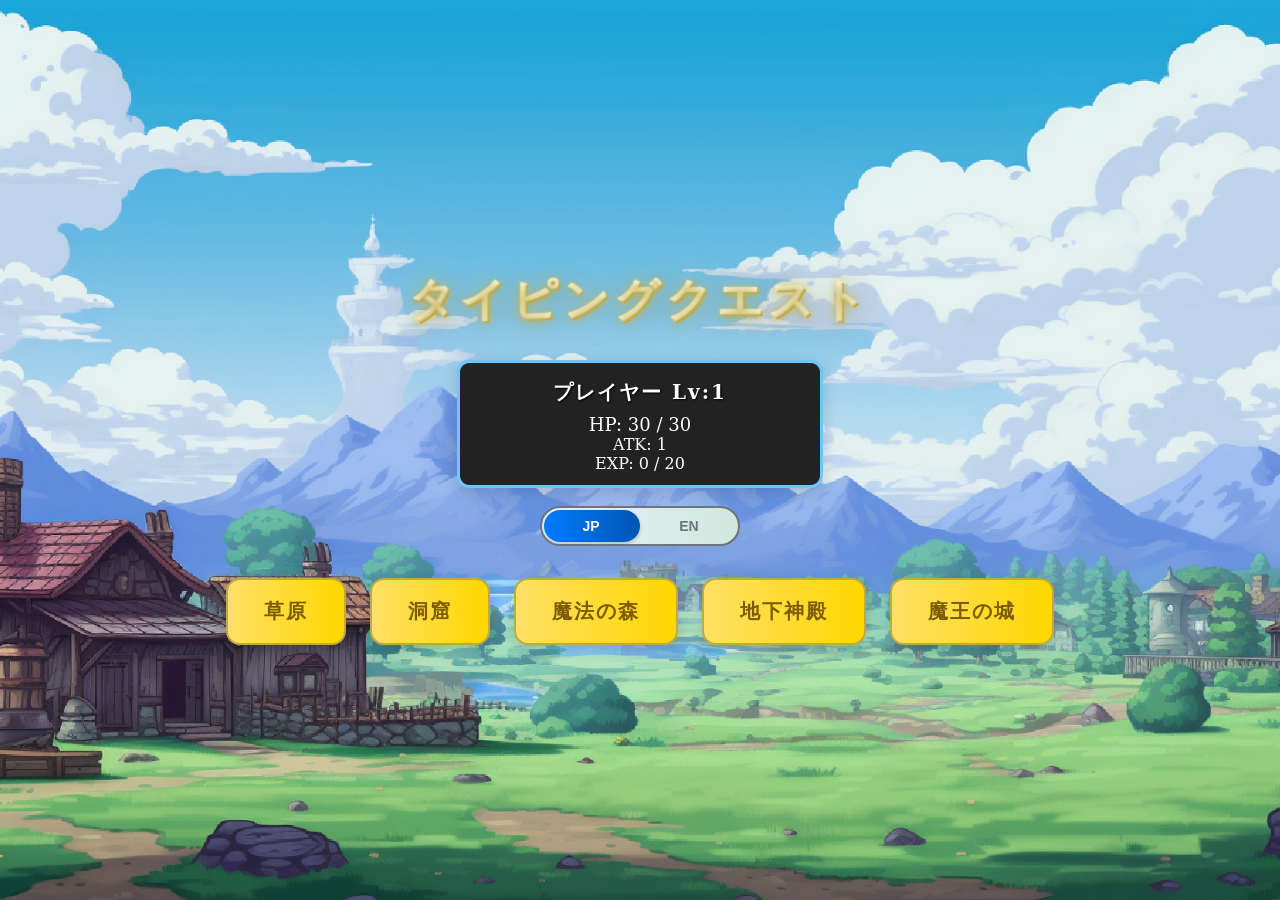
==== public/index.html @ b9130992 "ディレクトリ構造の変更" ====
<!DOCTYPE html>
<html lang="ja">

<head>
  <meta charset="UTF-8" />
  <title>タイピングバトル</title>
  <link rel="stylesheet" href="./css/style-modular.css" />
</head>

<body>
  <div class="container">

    <!-- ステージ選択画面 -->
    <div id="stageSelectScreen" style="display: block;">
      <h1>タイピングクエスト</h1>

      <!-- プレイヤーステータス（ステージ選択画面用） -->
      <div class="status-panel player-panel" id="stageSelectPlayerStatus" style="max-width:320px;margin:0 auto 18px auto;">
        <div class="status-title">プレイヤー <span id="playerLevelLabel_stage">Lv:1</span></div>
        <div class="status-hp"><span id="playerHP_stage">HP: 30 / 30</span></div>
        <div class="status-atk">ATK: <span id="playerATK_stage">1</span></div>
        <div class="status-exp">EXP: <span id="playerExp_stage">0</span> / <span id="nextExp_stage">20</span></div>
      </div>

      <!-- 言語切替トグルボタン -->
      <div class="language-toggle-area" style="margin-bottom: 18px;">
        <div class="language-toggle">
          <button id="langToggleBtn" class="language-toggle-btn" data-lang="ja">
            <span class="toggle-option" data-lang="ja">JP</span>
            <span class="toggle-option" data-lang="en">EN</span>
            <div class="toggle-slider"></div>
          </button>
        </div>
      </div>

      <div class="stage-select-area">
        <button class="stage-select-btn" data-stage="field">草原</button>
        <button class="stage-select-btn" data-stage="cave">洞窟</button>
        <button class="stage-select-btn" data-stage="forest">魔法の森</button>
        <button class="stage-select-btn" data-stage="magma">地下神殿</button>
        <button class="stage-select-btn" data-stage="castle">魔王の城</button>
        <button class="stage-select-btn" id="secretStageBtn" data-stage="secret" style="display:none;">???</button>
      </div>
    </div>

    <!-- バトル画面 -->
    <div id="battleScreen" style="display: none;">
      <!-- ステータスウィンドウ風パネル -->
      <div class="status-panels">
        <div class="status-panel player-panel">
          <div class="status-title">プレイヤー <span id="playerLevelLabel">Lv:1</span></div>
          <div class="status-hp">
            <span id="playerHP">HP: 100 / 100</span>
          </div>
        </div>
        <div class="status-panel enemy-panel">
          <div class="status-title">敵</div>
          <div class="status-hp">
            <span id="enemyHP">HP: 0 / 0</span>
          </div>
        </div>
      </div>

      <div class="battle-area">
        <div id="question"><span id="word"></span></div>
        <div id="timer"><span id="time"></span></div>
        <div id="countdown"></div>
      </div>

      <!-- バトルログ・メッセージウィンドウ -->
      <div id="battleLog" class="battle-log"></div>

      <input id="input" type="text" autocomplete="off" />

      <div class="btn-area">
        <div class="flex-center">
          <button id="startBtn">バトル開始</button>
          <button id="nextBattleBtn" style="display: none">次のバトルへ</button>
          <button id="backToStageBtn" type="button">ステージ選択に戻る</button>
        </div>
      </div>

      <!-- 入力注意文（バトル前のみ） -->
      <div id="inputNotice">
        ※スタート前に「半角英数入力」になっているか確認してください。
      </div>
      <!-- 全角警告（常時チェック） -->
      <div id="zenkakuWarning">
        ※現在、全角文字が含まれています。半角英数で入力してください。
      </div>
    </div>

    <!-- エンディング画面 -->
    <div id="endingScreen" style="display:none;">
      <div class="ending-message" style="max-width:600px;margin:32px auto 24px auto;font-size:1.3rem;line-height:2;">
        <p>おめでとう！<br>あなたは魔王を倒し、世界に平和をもたらしました！</p>
        <p>勇者としての冒険はこれで終わりですが、<br>さらなる高みを目指して再び挑戦することもできます。</p>
      </div>
      <button id="endingToTitleBtn" style="font-size:1.1rem;padding:14px 38px;">タイトルへ戻る</button>
    </div>

  </div>

  <!-- JavaScript modules in dependency order -->
  <script src="./js/utils/utils.js"></script>
  <script src="./js/core/GameState.js"></script>
  <script src="./js/core/GameData.js"></script>
  <script src="./js/systems/RomajiSystem.js"></script>
  <script src="./js/systems/UISystem.js"></script>
  <script src="./js/systems/BattleSystem.js"></script>
  <script src="./js/main.js"></script>
</body>

</html>
---- public/css/style-modular.css ----
@charset "UTF-8";
@import url("https://fonts.googleapis.com/css2?family=Cinzel:wght@700&display=swap");
#startBtn, #nextBattleBtn, #backToStageBtn, #endingToTitleBtn, .stage-select-btn {
  font-family: "serif", "游ゴシック", YuGothic, "Meiryo", sans-serif;
  font-weight: bold;
  border-radius: 12px;
  letter-spacing: 2px;
  cursor: pointer;
  transition: background 0.2s ease, box-shadow 0.2s ease, transform 0.1s ease;
  outline: none;
}

#startBtn:disabled, #nextBattleBtn:disabled, #backToStageBtn:disabled, #endingToTitleBtn:disabled, .stage-select-btn:disabled {
  background: #ccc !important;
  color: #888 !important;
  border-color: #bbb !important;
  cursor: not-allowed;
  box-shadow: none !important;
  transform: none !important;
}

#startBtn:hover:not(:disabled), #nextBattleBtn:hover:not(:disabled), #backToStageBtn:hover:not(:disabled), #endingToTitleBtn:hover:not(:disabled), .stage-select-btn:hover:not(:disabled) {
  transform: translateY(-2px) scale(1.04);
}

#endingToTitleBtn:active, .stage-select-btn:active {
  transform: scale(0.98);
}

body {
  font-family: sans-serif;
  text-align: center;
  margin: 0;
}

@keyframes shake {
  0% {
    transform: translateX(0);
  }
  30% {
    transform: translateX(-1px);
  }
  60% {
    transform: translateX(1px);
  }
  100% {
    transform: translateX(0);
  }
}

@keyframes missPop {
  0% {
    opacity: 0;
    transform: scale(0.7) translateY(10px);
  }
  80% {
    opacity: 1;
    transform: scale(1.2) translateY(-6px);
  }
  100% {
    opacity: 1;
    transform: scale(1) translateY(0);
  }
}

.container {
  display: flex;
  flex-direction: column;
  justify-content: center;
  background-image: url(../../img/bg01.jpg);
  height: 100vh;
  background-size: cover;
  background-position: center;
}

.container.shake {
  animation: shake 0.18s cubic-bezier(0.36, 0.07, 0.19, 0.97) 1 both;
}

.stage-select-area {
  display: flex;
  flex-direction: row;
  justify-content: center;
  flex-wrap: wrap;
  gap: 24px;
  margin: 32px 0 24px 0;
}

.btn-area {
  display: flex;
  flex-direction: column;
  align-items: center;
  gap: 10px;
  margin-top: 20px;
}

.btn-area .flex-center {
  display: flex;
  flex-direction: column;
  align-items: center;
  justify-content: center;
  gap: 20px;
  width: 100%;
}

.battle-area {
  display: flex;
  flex-direction: column;
  align-items: center;
  justify-content: center;
  gap: 10px;
  position: relative;
  min-width: 220px;
  max-width: 600px;
  min-height: 40px;
  background: #232323;
  border-radius: 10px;
  border: 2.5px solid #fff;
  margin: 0 auto;
  padding: 20px 15px;
}

.battle-area #question {
  min-height: 40px;
  color: #fff;
  font-size: 24px;
  font-family: "serif", "游ゴシック", YuGothic, "Meiryo", sans-serif;
  font-weight: bold;
  letter-spacing: 1.5px;
  text-shadow: 1px 1px 2px #000, 0 0 8px rgba(255, 224, 102, 0.33);
  display: flex;
  align-items: center;
  justify-content: center;
  width: 100%;
}

.battle-area #question .correct {
  color: blue;
}

.battle-area #question .underline {
  border-bottom: 2px solid blue;
}

.battle-area #timer {
  min-height: 40px;
  color: #6ec6ff;
  font-size: 20px;
  font-family: "serif", "游ゴシック", YuGothic, "Meiryo", sans-serif;
  font-weight: bold;
  text-shadow: 1px 1px 2px #000, 0 0 8px rgba(110, 198, 255, 0.33);
  display: flex;
  align-items: center;
  justify-content: center;
  width: 100%;
}

.battle-area #countdown {
  position: absolute;
  top: 50%;
  left: 50%;
  transform: translate(-50%, -50%);
  color: #fff;
  font-size: 32px;
}

h1 {
  font-family: "Cinzel", "serif", "游ゴシック", YuGothic, "Meiryo", sans-serif;
  font-size: 2.8rem;
  font-weight: bold;
  letter-spacing: 0.12em;
  color: #fffbe6;
  text-shadow: 0 2px 8px #bfa940, 0 0 2px #fff, 2px 2px 0 #bfa940, 0 0 24px #ffe06699;
  background: linear-gradient(90deg, #ffe066 0%, #ffd700 40%, #fffbe6 100%);
  -webkit-background-clip: text;
  -webkit-text-fill-color: transparent;
  background-clip: text;
  margin-bottom: 18px;
  padding: 8px 0 10px 0;
  filter: drop-shadow(0 4px 16px rgba(0, 0, 0, 0.18));
}

.ending-message {
  background: rgba(35, 35, 35, 0.93);
  border: 3px solid #ffe066;
  border-radius: 16px;
  color: #fffbe6;
  box-shadow: 0 6px 24px rgba(0, 0, 0, 0.22);
  padding: 32px 28px 28px 28px;
  text-align: center;
  font-family: "Cinzel", "serif", "游ゴシック", YuGothic, "Meiryo", sans-serif;
  font-size: 1.35rem;
  margin-bottom: 32px;
  margin-top: 18px;
  letter-spacing: 1.2px;
  line-height: 2.1;
}

.status-panels {
  display: flex;
  justify-content: center;
  gap: 40px;
  margin-bottom: 20px;
}

.status-panel {
  background: #222;
  border: 3px solid #c9b87a;
  border-radius: 12px;
  color: #fff;
  min-width: 220px;
  padding: 16px 20px 12px 20px;
  box-shadow: 0 4px 16px rgba(0, 0, 0, 0.15);
  font-family: "serif", "游ゴシック", YuGothic, "Meiryo", sans-serif;
}

.status-panel.player-panel {
  border-color: #6ec6ff;
}

.status-panel.enemy-panel {
  border-color: #ff7675;
}

.status-title {
  font-size: 20px;
  font-weight: bold;
  margin-bottom: 8px;
  letter-spacing: 2px;
  color: #fff;
  text-shadow: 1px 1px 2px #000;
}

.status-hp {
  font-size: 18px;
  margin-top: 6px;
}

.status-name {
  font-size: 18px;
  margin-bottom: 4px;
  color: #ffb347;
}

.battle-log {
  background: #222;
  border: 2px solid #ffe066;
  border-radius: 10px;
  color: #fff;
  max-width: 600px;
  margin: 20px auto 10px auto;
  padding: 10px 18px;
  font-size: 18px;
  font-family: "serif", "游ゴシック", YuGothic, "Meiryo", sans-serif;
  box-shadow: 0 2px 8px rgba(0, 0, 0, 0.1);
  text-align: left;
  white-space: pre-line;
  min-height: 10.5em;
  max-height: 10.5em;
  overflow-y: auto;
}

.battle-log .critical {
  color: red;
  font-weight: bold;
}

#startBtn {
  background: linear-gradient(90deg, #ff7675 0%, #d63031 100%);
  color: #fff;
  font-size: 22px;
  border: 2.5px solid #b71c1c;
  box-shadow: 0 4px 16px rgba(0, 0, 0, 0.15);
  padding: 12px 38px;
}

#startBtn:hover:not(:disabled) {
  background: linear-gradient(90deg, #ffeaea 0%, #ff7675 100%);
  color: #b71c1c;
  box-shadow: 0 6px 24px rgba(0, 0, 0, 0.22);
}

#nextBattleBtn {
  background: linear-gradient(90deg, #6ec6ff 0%, #2196f3 100%);
  color: #fff;
  font-size: 20px;
  border: 2.5px solid #1976d2;
  box-shadow: 0 4px 16px rgba(0, 0, 0, 0.15);
  padding: 12px 34px;
  margin: 18px 0 10px 0;
}

#nextBattleBtn:hover:not(:disabled) {
  background: linear-gradient(90deg, #e3f7ff 0%, #6ec6ff 100%);
  color: #1976d2;
  box-shadow: 0 6px 24px rgba(0, 0, 0, 0.22);
}

#backToStageBtn {
  background: linear-gradient(90deg, #ffe066 0%, #ffd700 100%);
  color: #7c5c00;
  font-size: 16px;
  border: 2.5px solid #bfa940;
  box-shadow: 0 4px 16px rgba(0, 0, 0, 0.15);
  padding: 10px 25px;
}

#backToStageBtn:hover:not(:disabled) {
  background: linear-gradient(90deg, #fffbe6 0%, #ffe066 100%);
  color: #bfa940;
  box-shadow: 0 6px 24px rgba(0, 0, 0, 0.22);
}

#endingToTitleBtn {
  background: linear-gradient(90deg, #ffe066 0%, #ffd700 100%);
  color: #7c5c00;
  font-family: "Cinzel", "serif", "游ゴシック", YuGothic, "Meiryo", sans-serif;
  font-size: 1.18rem;
  border: 2.5px solid #bfa940;
  border-radius: 14px;
  box-shadow: 0 4px 16px rgba(0, 0, 0, 0.15);
  padding: 16px 44px;
  margin-top: 18px;
}

#endingToTitleBtn:hover, #endingToTitleBtn:focus {
  background: linear-gradient(90deg, #fffbe6 0%, #ffe066 100%);
  color: #bfa940;
  box-shadow: 0 6px 24px rgba(0, 0, 0, 0.22);
}

#endingToTitleBtn:active {
  background: #ffd700;
  color: #bfa940;
  box-shadow: 0 2px 8px rgba(0, 0, 0, 0.1);
}

.stage-select-btn {
  background: linear-gradient(90deg, #ffe066 0%, #ffd700 100%);
  color: #7c5c00;
  font-family: "Cinzel", "serif", "游ゴシック", YuGothic, "Meiryo", sans-serif;
  font-size: 1.25rem;
  border: 2.5px solid #bfa940;
  border-radius: 14px;
  box-shadow: 0 4px 16px rgba(0, 0, 0, 0.15);
  padding: 18px 36px;
}

.stage-select-btn:hover, .stage-select-btn:focus {
  background: linear-gradient(90deg, #fffbe6 0%, #ffe066 100%);
  color: #bfa940;
  box-shadow: 0 6px 24px rgba(0, 0, 0, 0.22);
}

.stage-select-btn:active {
  background: #ffd700;
  color: #bfa940;
  box-shadow: 0 2px 8px rgba(0, 0, 0, 0.1);
}

.language-toggle-area {
  display: flex;
  align-items: center;
  justify-content: center;
  flex-wrap: wrap;
  gap: 8px;
}

.language-toggle {
  position: relative;
}

.language-toggle-btn {
  position: relative;
  display: flex;
  align-items: center;
  background: linear-gradient(90deg, #e8f4fd 0%, #d1e7dd 100%);
  border: 2px solid #6c757d;
  border-radius: 25px;
  padding: 0;
  cursor: pointer;
  transition: all 0.3s ease;
  outline: none;
  overflow: hidden;
  width: 200px;
  height: 40px;
}

.language-toggle-btn:hover {
  border-color: #495057;
  box-shadow: 0 2px 8px rgba(0, 0, 0, 0.1);
}

.language-toggle-btn[data-lang="ja"] .toggle-option[data-lang="ja"] {
  color: #fff;
  font-weight: bold;
}

.language-toggle-btn[data-lang="ja"] .toggle-option[data-lang="en"] {
  color: #6c757d;
}

.language-toggle-btn[data-lang="ja"] .toggle-slider {
  transform: translateX(0);
}

.language-toggle-btn[data-lang="en"] .toggle-option[data-lang="ja"] {
  color: #6c757d;
}

.language-toggle-btn[data-lang="en"] .toggle-option[data-lang="en"] {
  color: #fff;
  font-weight: bold;
}

.language-toggle-btn[data-lang="en"] .toggle-slider {
  transform: translateX(100%);
}

.toggle-option {
  position: relative;
  display: flex;
  align-items: center;
  justify-content: center;
  width: 50%;
  height: 100%;
  font-size: 14px;
  font-weight: bold;
  color: #6c757d;
  transition: all 0.3s ease;
  z-index: 2;
  pointer-events: none;
}

.toggle-slider {
  position: absolute;
  top: 2px;
  left: 2px;
  width: calc(50% - 2px);
  height: calc(100% - 4px);
  background: linear-gradient(90deg, #007bff 0%, #0056b3 100%);
  border-radius: 21px;
  transition: transform 0.3s ease;
  box-shadow: 0 2px 4px rgba(0, 0, 0, 0.2);
  z-index: 1;
}

#input {
  position: absolute;
  left: -9999px;
}

#inputNotice {
  color: #ff4200;
  font-weight: bold;
  margin-bottom: 10px;
}

#zenkakuWarning {
  color: red;
  font-weight: bold;
  margin-bottom: 10px;
  display: none;
}

#enemy {
  display: none;
  font-size: 24px;
  font-weight: bold;
}

.missEffect {
  position: absolute;
  z-index: 1000;
  color: #ff4444;
  font-size: 2.2rem;
  font-weight: bold;
  pointer-events: none;
  opacity: 1;
  transform: scale(1) translateY(0);
  transition: opacity 0.4s, transform 0.4s;
  text-shadow: 0 0 8px #fff, 0 0 2px #ff4444;
  animation: missPop 0.3s ease cubic-bezier(0.7, -0.2, 0.7, 1.5);
}

.missEffect.fadeout {
  opacity: 0;
  transform: scale(1.1) translateY(-18px);
}
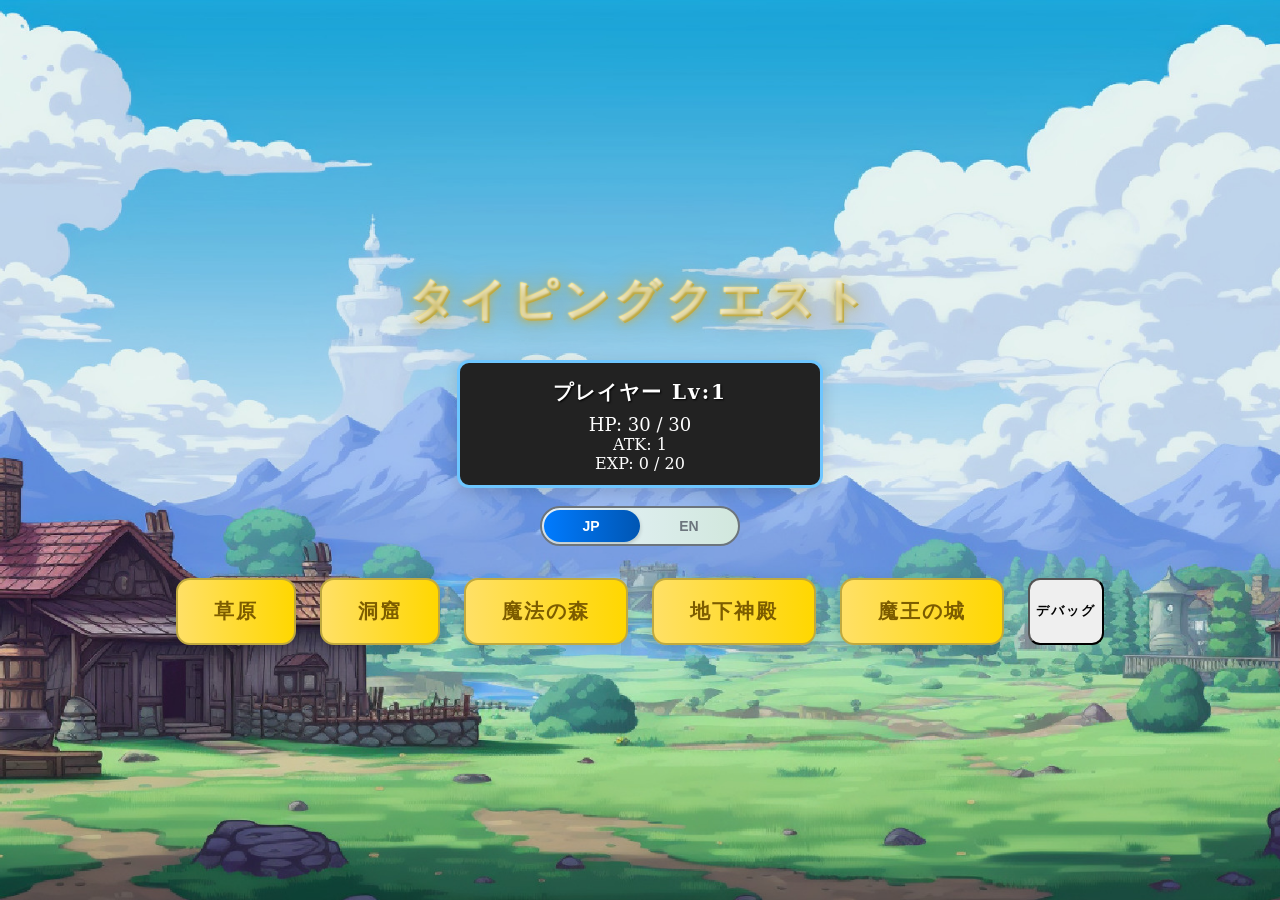
==== commit fb456cdc: "Add debug screen for typing system - Add debug screen HTML structure with text selection and typing " ====
--- a/public/index.html
+++ b/public/index.html
@@ -40,6 +40,7 @@
         <button class="stage-select-btn" data-stage="magma">地下神殿</button>
         <button class="stage-select-btn" data-stage="castle">魔王の城</button>
         <button class="stage-select-btn" id="secretStageBtn" data-stage="secret" style="display:none;">???</button>
+        <button class="debug-btn" id="debugBtn">デバッグ</button>
       </div>
     </div>
 
@@ -101,6 +102,74 @@
 
   </div>
 
+  <!-- デバッグ画面 -->
+  <div id="debugScreen" style="display:none;">
+    <h1>タイピングデバッグ</h1>
+    
+    <!-- テキスト選択エリア -->
+    <div class="debug-text-selection">
+      <div class="status-panel" style="max-width:600px;margin:0 auto 20px auto;">
+        <div class="status-title">練習テキスト選択</div>
+        
+        <!-- 言語切替 -->
+        <div class="language-toggle-area" style="margin-bottom: 18px;">
+          <div class="language-toggle">
+            <button id="debugLangToggleBtn" class="language-toggle-btn" data-lang="ja">
+              <span class="toggle-option" data-lang="ja">JP</span>
+              <span class="toggle-option" data-lang="en">EN</span>
+              <div class="toggle-slider"></div>
+            </button>
+          </div>
+        </div>
+        
+        <!-- 定型文選択 -->
+        <div style="margin-bottom: 15px;">
+          <label style="color: #fff; margin-bottom: 8px; display: block;">定型文から選択:</label>
+          <select id="debugWordSelect" style="width: 100%; padding: 8px; border-radius: 6px; border: 2px solid #c9b87a; background: #333; color: #fff;">
+            <option value="">選択してください</option>
+          </select>
+        </div>
+        
+        <!-- カスタムテキスト入力 -->
+        <div>
+          <label style="color: #fff; margin-bottom: 8px; display: block;">カスタムテキスト:</label>
+          <textarea id="debugCustomText" placeholder="練習したいテキストを入力してください" 
+                   style="width: 100%; height: 80px; padding: 8px; border-radius: 6px; border: 2px solid #c9b87a; background: #333; color: #fff; resize: vertical;"></textarea>
+        </div>
+        
+        <button id="debugStartBtn" class="stage-select-btn" style="margin-top: 15px;">練習開始</button>
+      </div>
+    </div>
+    
+    <!-- タイピング練習エリア -->
+    <div id="debugTypingArea" style="display:none;">
+      <div class="battle-area">
+        <div id="debugQuestion"><span id="debugWord"></span></div>
+        <div id="debugTimer"><span id="debugTime"></span></div>
+      </div>
+      
+      <input id="debugInput" type="text" autocomplete="off" style="position: absolute; left: -9999px;" />
+      
+      <!-- 結果表示 -->
+      <div id="debugResults" class="status-panel" style="max-width:600px;margin:20px auto;">
+        <div class="status-title">結果</div>
+        <div id="debugResultsContent" style="color: #fff;"></div>
+      </div>
+      
+      <div class="btn-area">
+        <div class="flex-center">
+          <button id="debugResetBtn" class="stage-select-btn">リセット</button>
+          <button id="debugBackBtn" class="stage-select-btn">テキスト選択に戻る</button>
+        </div>
+      </div>
+    </div>
+    
+    <!-- 戻るボタン -->
+    <div class="btn-area" style="margin-top: 20px;">
+      <button id="debugBackToStageBtn" class="stage-select-btn">ステージ選択に戻る</button>
+    </div>
+  </div>
+
   <!-- JavaScript modules in dependency order -->
   <script src="./js/utils/utils.js"></script>
   <script src="./js/core/GameState.js"></script>
@@ -108,7 +177,8 @@
   <script src="./js/systems/RomajiSystem.js"></script>
   <script src="./js/systems/UISystem.js"></script>
   <script src="./js/systems/BattleSystem.js"></script>
+  <script src="./js/systems/DebugSystem.js"></script>
   <script src="./js/main.js"></script>
 </body>
 
-</html>+</html>
--- a/public/css/style-modular.css
+++ b/public/css/style-modular.css
@@ -1,6 +1,6 @@
 @charset "UTF-8";
 @import url("https://fonts.googleapis.com/css2?family=Cinzel:wght@700&display=swap");
-#startBtn, #nextBattleBtn, #backToStageBtn, #endingToTitleBtn, .stage-select-btn {
+#startBtn, #nextBattleBtn, #backToStageBtn, #endingToTitleBtn, .stage-select-btn, .debug-btn {
   font-family: "serif", "游ゴシック", YuGothic, "Meiryo", sans-serif;
   font-weight: bold;
   border-radius: 12px;
@@ -10,7 +10,7 @@
   outline: none;
 }
 
-#startBtn:disabled, #nextBattleBtn:disabled, #backToStageBtn:disabled, #endingToTitleBtn:disabled, .stage-select-btn:disabled {
+#startBtn:disabled, #nextBattleBtn:disabled, #backToStageBtn:disabled, #endingToTitleBtn:disabled, .stage-select-btn:disabled, .debug-btn:disabled {
   background: #ccc !important;
   color: #888 !important;
   border-color: #bbb !important;
@@ -19,11 +19,11 @@
   transform: none !important;
 }
 
-#startBtn:hover:not(:disabled), #nextBattleBtn:hover:not(:disabled), #backToStageBtn:hover:not(:disabled), #endingToTitleBtn:hover:not(:disabled), .stage-select-btn:hover:not(:disabled) {
+#startBtn:hover:not(:disabled), #nextBattleBtn:hover:not(:disabled), #backToStageBtn:hover:not(:disabled), #endingToTitleBtn:hover:not(:disabled), .stage-select-btn:hover:not(:disabled), .debug-btn:hover:not(:disabled) {
   transform: translateY(-2px) scale(1.04);
 }
 
-#endingToTitleBtn:active, .stage-select-btn:active {
+#endingToTitleBtn:active, .stage-select-btn:active, .debug-btn:active {
   transform: scale(0.98);
 }
 
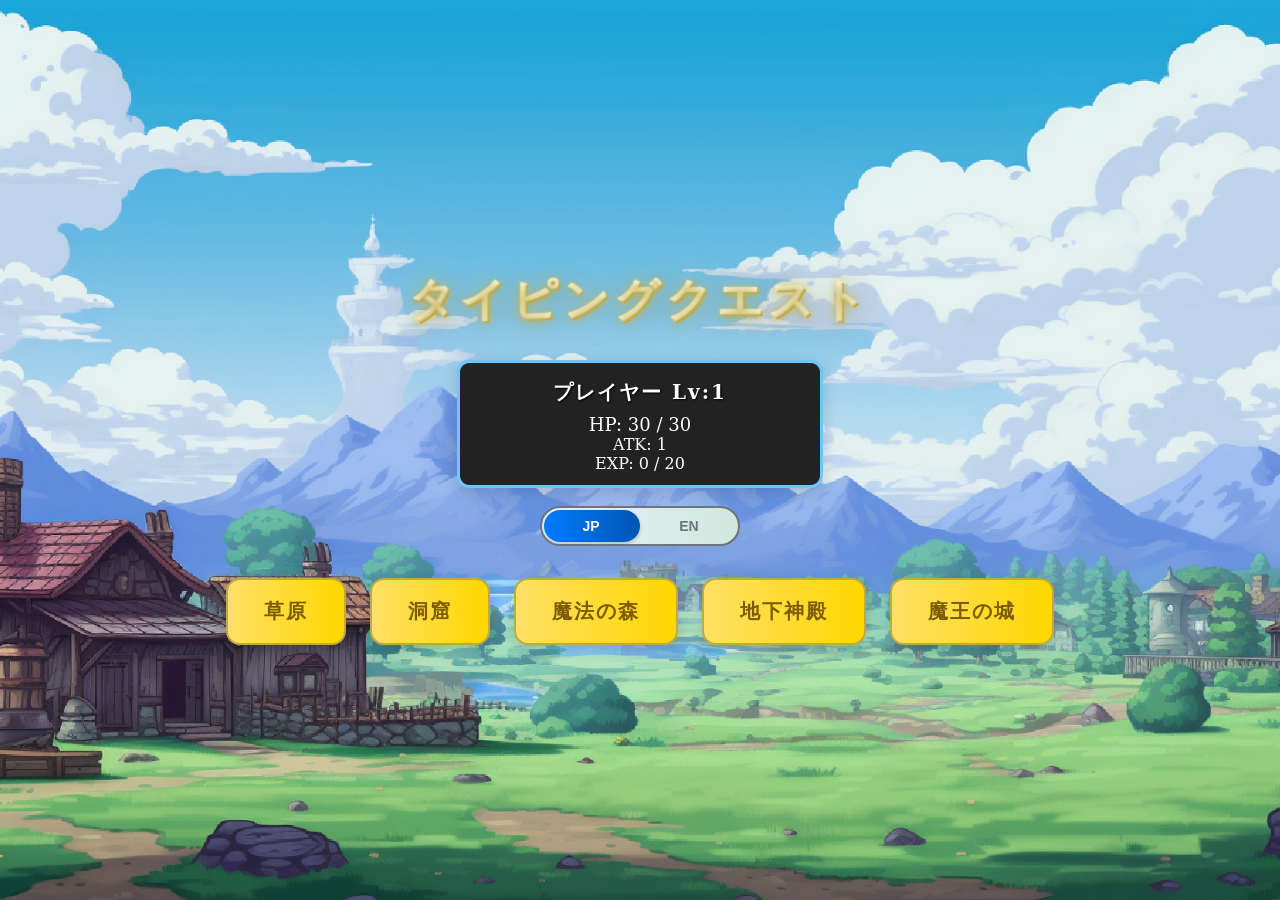
==== commit 77691567: "Revert "Merge pull request #4 from miiikotoo/devin/1723346765-typing-debug-screen" This reverts comm" ====
--- a/public/index.html
+++ b/public/index.html
@@ -40,7 +40,6 @@
         <button class="stage-select-btn" data-stage="magma">地下神殿</button>
         <button class="stage-select-btn" data-stage="castle">魔王の城</button>
         <button class="stage-select-btn" id="secretStageBtn" data-stage="secret" style="display:none;">???</button>
-        <button class="debug-btn" id="debugBtn">デバッグ</button>
       </div>
     </div>
 
@@ -102,74 +101,6 @@
 
   </div>
 
-  <!-- デバッグ画面 -->
-  <div id="debugScreen" style="display:none;">
-    <h1>タイピングデバッグ</h1>
-    
-    <!-- テキスト選択エリア -->
-    <div class="debug-text-selection">
-      <div class="status-panel" style="max-width:600px;margin:0 auto 20px auto;">
-        <div class="status-title">練習テキスト選択</div>
-        
-        <!-- 言語切替 -->
-        <div class="language-toggle-area" style="margin-bottom: 18px;">
-          <div class="language-toggle">
-            <button id="debugLangToggleBtn" class="language-toggle-btn" data-lang="ja">
-              <span class="toggle-option" data-lang="ja">JP</span>
-              <span class="toggle-option" data-lang="en">EN</span>
-              <div class="toggle-slider"></div>
-            </button>
-          </div>
-        </div>
-        
-        <!-- 定型文選択 -->
-        <div style="margin-bottom: 15px;">
-          <label style="color: #fff; margin-bottom: 8px; display: block;">定型文から選択:</label>
-          <select id="debugWordSelect" style="width: 100%; padding: 8px; border-radius: 6px; border: 2px solid #c9b87a; background: #333; color: #fff;">
-            <option value="">選択してください</option>
-          </select>
-        </div>
-        
-        <!-- カスタムテキスト入力 -->
-        <div>
-          <label style="color: #fff; margin-bottom: 8px; display: block;">カスタムテキスト:</label>
-          <textarea id="debugCustomText" placeholder="練習したいテキストを入力してください" 
-                   style="width: 100%; height: 80px; padding: 8px; border-radius: 6px; border: 2px solid #c9b87a; background: #333; color: #fff; resize: vertical;"></textarea>
-        </div>
-        
-        <button id="debugStartBtn" class="stage-select-btn" style="margin-top: 15px;">練習開始</button>
-      </div>
-    </div>
-    
-    <!-- タイピング練習エリア -->
-    <div id="debugTypingArea" style="display:none;">
-      <div class="battle-area">
-        <div id="debugQuestion"><span id="debugWord"></span></div>
-        <div id="debugTimer"><span id="debugTime"></span></div>
-      </div>
-      
-      <input id="debugInput" type="text" autocomplete="off" style="position: absolute; left: -9999px;" />
-      
-      <!-- 結果表示 -->
-      <div id="debugResults" class="status-panel" style="max-width:600px;margin:20px auto;">
-        <div class="status-title">結果</div>
-        <div id="debugResultsContent" style="color: #fff;"></div>
-      </div>
-      
-      <div class="btn-area">
-        <div class="flex-center">
-          <button id="debugResetBtn" class="stage-select-btn">リセット</button>
-          <button id="debugBackBtn" class="stage-select-btn">テキスト選択に戻る</button>
-        </div>
-      </div>
-    </div>
-    
-    <!-- 戻るボタン -->
-    <div class="btn-area" style="margin-top: 20px;">
-      <button id="debugBackToStageBtn" class="stage-select-btn">ステージ選択に戻る</button>
-    </div>
-  </div>
-
   <!-- JavaScript modules in dependency order -->
   <script src="./js/utils/utils.js"></script>
   <script src="./js/core/GameState.js"></script>
@@ -177,8 +108,7 @@
   <script src="./js/systems/RomajiSystem.js"></script>
   <script src="./js/systems/UISystem.js"></script>
   <script src="./js/systems/BattleSystem.js"></script>
-  <script src="./js/systems/DebugSystem.js"></script>
   <script src="./js/main.js"></script>
 </body>
 
-</html>
+</html>
--- a/public/css/style-modular.css
+++ b/public/css/style-modular.css
@@ -1,6 +1,6 @@
 @charset "UTF-8";
 @import url("https://fonts.googleapis.com/css2?family=Cinzel:wght@700&display=swap");
-#startBtn, #nextBattleBtn, #backToStageBtn, #endingToTitleBtn, .stage-select-btn, .debug-btn {
+#startBtn, #nextBattleBtn, #backToStageBtn, #endingToTitleBtn, .stage-select-btn {
   font-family: "serif", "游ゴシック", YuGothic, "Meiryo", sans-serif;
   font-weight: bold;
   border-radius: 12px;
@@ -10,7 +10,7 @@
   outline: none;
 }
 
-#startBtn:disabled, #nextBattleBtn:disabled, #backToStageBtn:disabled, #endingToTitleBtn:disabled, .stage-select-btn:disabled, .debug-btn:disabled {
+#startBtn:disabled, #nextBattleBtn:disabled, #backToStageBtn:disabled, #endingToTitleBtn:disabled, .stage-select-btn:disabled {
   background: #ccc !important;
   color: #888 !important;
   border-color: #bbb !important;
@@ -19,11 +19,11 @@
   transform: none !important;
 }
 
-#startBtn:hover:not(:disabled), #nextBattleBtn:hover:not(:disabled), #backToStageBtn:hover:not(:disabled), #endingToTitleBtn:hover:not(:disabled), .stage-select-btn:hover:not(:disabled), .debug-btn:hover:not(:disabled) {
+#startBtn:hover:not(:disabled), #nextBattleBtn:hover:not(:disabled), #backToStageBtn:hover:not(:disabled), #endingToTitleBtn:hover:not(:disabled), .stage-select-btn:hover:not(:disabled) {
   transform: translateY(-2px) scale(1.04);
 }
 
-#endingToTitleBtn:active, .stage-select-btn:active, .debug-btn:active {
+#endingToTitleBtn:active, .stage-select-btn:active {
   transform: scale(0.98);
 }
 
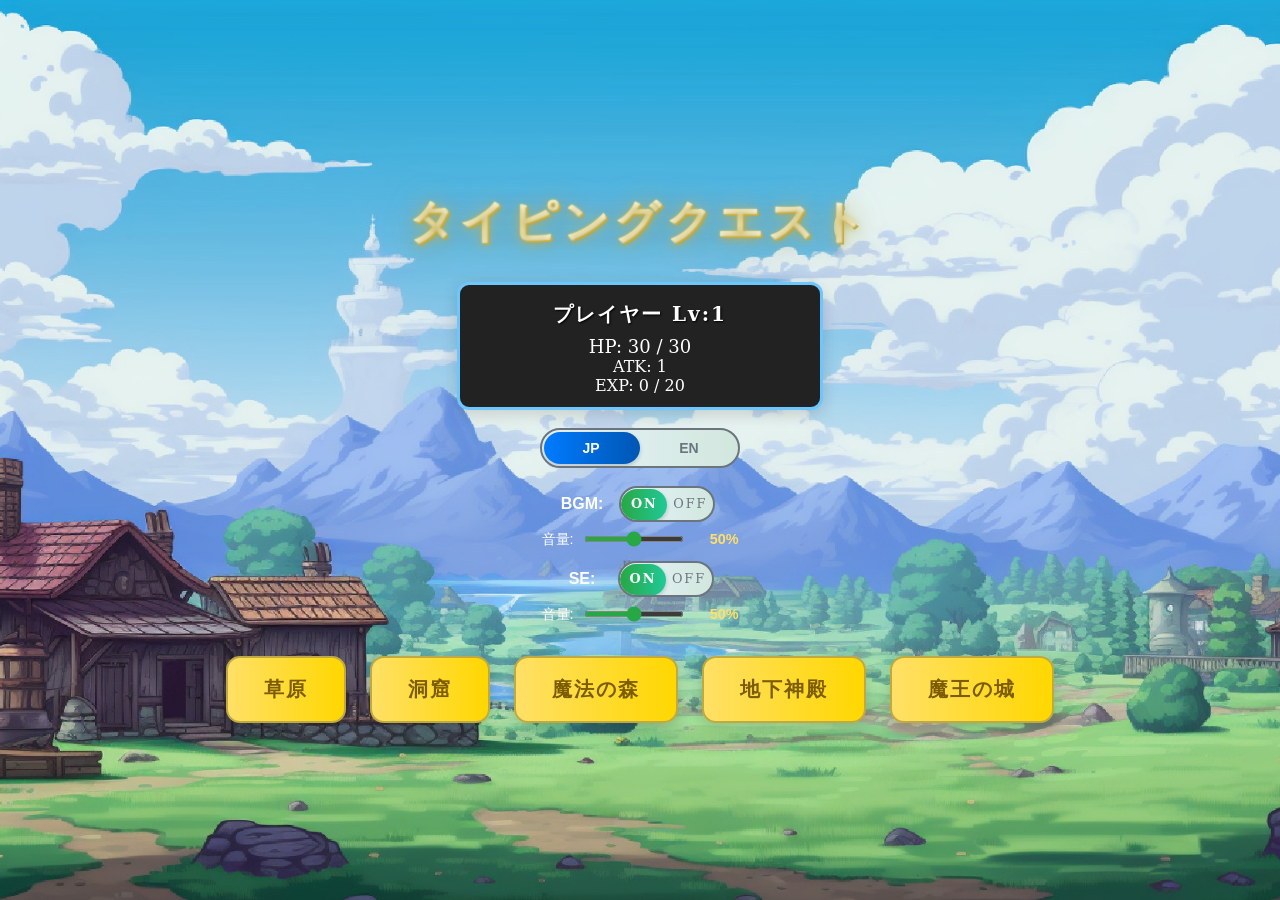
==== commit 0a9b2f58: "BGM,SEの追加" ====
--- a/public/index.html
+++ b/public/index.html
@@ -30,6 +30,51 @@
             <span class="toggle-option" data-lang="en">EN</span>
             <div class="toggle-slider"></div>
           </button>
+        </div>
+      </div>
+
+      <!-- 音楽設定 -->
+      <div class="audio-settings" style="margin-bottom: 18px; text-align: center;">
+        <!-- BGM設定 -->
+        <div class="audio-setting-item" style="margin-bottom: 12px;">
+          <div class="audio-toggle-container">
+            <span class="audio-label">BGM:</span>
+            <div class="audio-toggle">
+              <button id="bgmToggleBtn" class="audio-toggle-btn" data-enabled="true">
+                <span class="audio-toggle-option" data-state="on">ON</span>
+                <span class="audio-toggle-option" data-state="off">OFF</span>
+                <div class="toggle-slider"></div>
+              </button>
+            </div>
+          </div>
+          <div id="bgmVolumeContainer" class="volume-container" style="margin-top: 8px;">
+            <label style="font-size: 0.9rem;">
+              音量: 
+              <input type="range" id="bgmVolumeSlider" min="0" max="100" value="30" style="width: 100px;">
+              <span id="bgmVolumeDisplay">30%</span>
+            </label>
+          </div>
+        </div>
+        
+        <!-- SE設定 -->
+        <div class="audio-setting-item">
+          <div class="audio-toggle-container">
+            <span class="audio-label">SE:</span>
+            <div class="audio-toggle">
+              <button id="seToggleBtn" class="audio-toggle-btn" data-enabled="true">
+                <span class="audio-toggle-option" data-state="on">ON</span>
+                <span class="audio-toggle-option" data-state="off">OFF</span>
+                <div class="toggle-slider"></div>
+              </button>
+            </div>
+          </div>
+          <div id="seVolumeContainer" class="volume-container" style="margin-top: 8px;">
+            <label style="font-size: 0.9rem;">
+              音量: 
+              <input type="range" id="seVolumeSlider" min="0" max="100" value="50" style="width: 100px;">
+              <span id="seVolumeDisplay">50%</span>
+            </label>
+          </div>
         </div>
       </div>
 
@@ -107,6 +152,7 @@
   <script src="./js/core/GameData.js"></script>
   <script src="./js/systems/RomajiSystem.js"></script>
   <script src="./js/systems/UISystem.js"></script>
+  <script src="./js/systems/AudioSystem.js"></script>
   <script src="./js/systems/BattleSystem.js"></script>
   <script src="./js/main.js"></script>
 </body>
--- a/public/css/style-modular.css
+++ b/public/css/style-modular.css
@@ -1,6 +1,6 @@
 @charset "UTF-8";
 @import url("https://fonts.googleapis.com/css2?family=Cinzel:wght@700&display=swap");
-#startBtn, #nextBattleBtn, #backToStageBtn, #endingToTitleBtn, .stage-select-btn {
+#startBtn, .audio-toggle-btn, #nextBattleBtn, #backToStageBtn, #endingToTitleBtn, .stage-select-btn {
   font-family: "serif", "游ゴシック", YuGothic, "Meiryo", sans-serif;
   font-weight: bold;
   border-radius: 12px;
@@ -10,7 +10,7 @@
   outline: none;
 }
 
-#startBtn:disabled, #nextBattleBtn:disabled, #backToStageBtn:disabled, #endingToTitleBtn:disabled, .stage-select-btn:disabled {
+#startBtn:disabled, .audio-toggle-btn:disabled, #nextBattleBtn:disabled, #backToStageBtn:disabled, #endingToTitleBtn:disabled, .stage-select-btn:disabled {
   background: #ccc !important;
   color: #888 !important;
   border-color: #bbb !important;
@@ -280,6 +280,25 @@
   box-shadow: 0 6px 24px rgba(0, 0, 0, 0.22);
 }
 
+.audio-toggle-btn {
+  background: linear-gradient(90deg, #4a5568 0%, #2d3748 100%);
+  color: #fff;
+  font-size: 14px;
+  border: 1px solid #2d3748;
+  padding: 6px 12px;
+  margin: 0 4px;
+  border-radius: 6px;
+}
+
+.audio-toggle-btn:hover {
+  background: linear-gradient(90deg, #718096 0%, #4a5568 100%);
+}
+
+.audio-toggle-btn.disabled {
+  background: linear-gradient(90deg, #e53e3e 0%, #c53030 100%);
+  opacity: 0.8;
+}
+
 #nextBattleBtn {
   background: linear-gradient(90deg, #6ec6ff 0%, #2196f3 100%);
   color: #fff;
@@ -445,6 +464,140 @@
   z-index: 1;
 }
 
+.audio-settings .audio-setting-item {
+  display: flex;
+  flex-direction: column;
+  align-items: center;
+  margin-bottom: 16px;
+}
+
+.audio-settings .audio-toggle-container {
+  display: flex;
+  align-items: center;
+  gap: 12px;
+}
+
+.audio-settings .audio-label {
+  font-weight: bold;
+  font-size: 1rem;
+  color: #fff;
+  min-width: 40px;
+}
+
+.audio-settings .audio-toggle {
+  position: relative;
+}
+
+.audio-settings .audio-toggle-btn {
+  position: relative;
+  display: flex;
+  align-items: center;
+  background: linear-gradient(90deg, #e8f4fd 0%, #d1e7dd 100%);
+  border: 2px solid #6c757d;
+  border-radius: 25px;
+  padding: 0;
+  cursor: pointer;
+  transition: all 0.3s ease;
+  outline: none;
+  overflow: hidden;
+  width: 96px;
+  height: 36px;
+}
+
+.audio-settings .audio-toggle-btn:hover {
+  border-color: #495057;
+  box-shadow: 0 2px 8px rgba(0, 0, 0, 0.1);
+}
+
+.audio-settings .audio-toggle-btn[data-enabled="true"] .audio-toggle-option[data-state="on"] {
+  color: #fff;
+  font-weight: bold;
+}
+
+.audio-settings .audio-toggle-btn[data-enabled="true"] .audio-toggle-option[data-state="off"] {
+  color: #6c757d;
+}
+
+.audio-settings .audio-toggle-btn[data-enabled="true"] .toggle-slider {
+  transform: translateX(0);
+  background: linear-gradient(90deg, #28a745 0%, #20c997 100%);
+}
+
+.audio-settings .audio-toggle-btn[data-enabled="false"] .audio-toggle-option[data-state="on"] {
+  color: #6c757d;
+}
+
+.audio-settings .audio-toggle-btn[data-enabled="false"] .audio-toggle-option[data-state="off"] {
+  color: #fff;
+  font-weight: bold;
+}
+
+.audio-settings .audio-toggle-btn[data-enabled="false"] .toggle-slider {
+  transform: translateX(46px);
+  background: linear-gradient(90deg, #dc3545 0%, #c82333 100%);
+}
+
+.audio-settings .audio-toggle-option {
+  position: relative;
+  z-index: 2;
+  width: 46px;
+  font-size: 0.8rem;
+  font-weight: 500;
+  transition: all 0.3s ease;
+  text-align: center;
+  line-height: 32px;
+  display: flex;
+  align-items: center;
+  justify-content: center;
+}
+
+.audio-settings .toggle-slider {
+  position: absolute;
+  top: 1px;
+  left: 0px;
+  width: 46px;
+  height: 32px;
+  background: linear-gradient(90deg, #28a745 0%, #20c997 100%);
+  border-radius: 23px;
+  transition: all 0.3s ease;
+  z-index: 1;
+  box-shadow: 0 2px 4px rgba(0, 0, 0, 0.2);
+}
+
+.audio-settings .volume-container {
+  transition: all 0.3s ease;
+  opacity: 1;
+  max-height: 50px;
+}
+
+.audio-settings .volume-container.hidden {
+  opacity: 0;
+  max-height: 0;
+  overflow: hidden;
+  margin-top: 0 !important;
+}
+
+.audio-settings .volume-container label {
+  display: flex;
+  align-items: center;
+  gap: 8px;
+  color: #fff;
+  font-size: 0.9rem;
+}
+
+.audio-settings .volume-container input[type="range"] {
+  accent-color: #28a745;
+  width: 120px;
+  height: 6px;
+}
+
+.audio-settings .volume-container span {
+  font-weight: bold;
+  min-width: 45px;
+  color: #ffe066;
+  text-align: right;
+}
+
 #input {
   position: absolute;
   left: -9999px;
